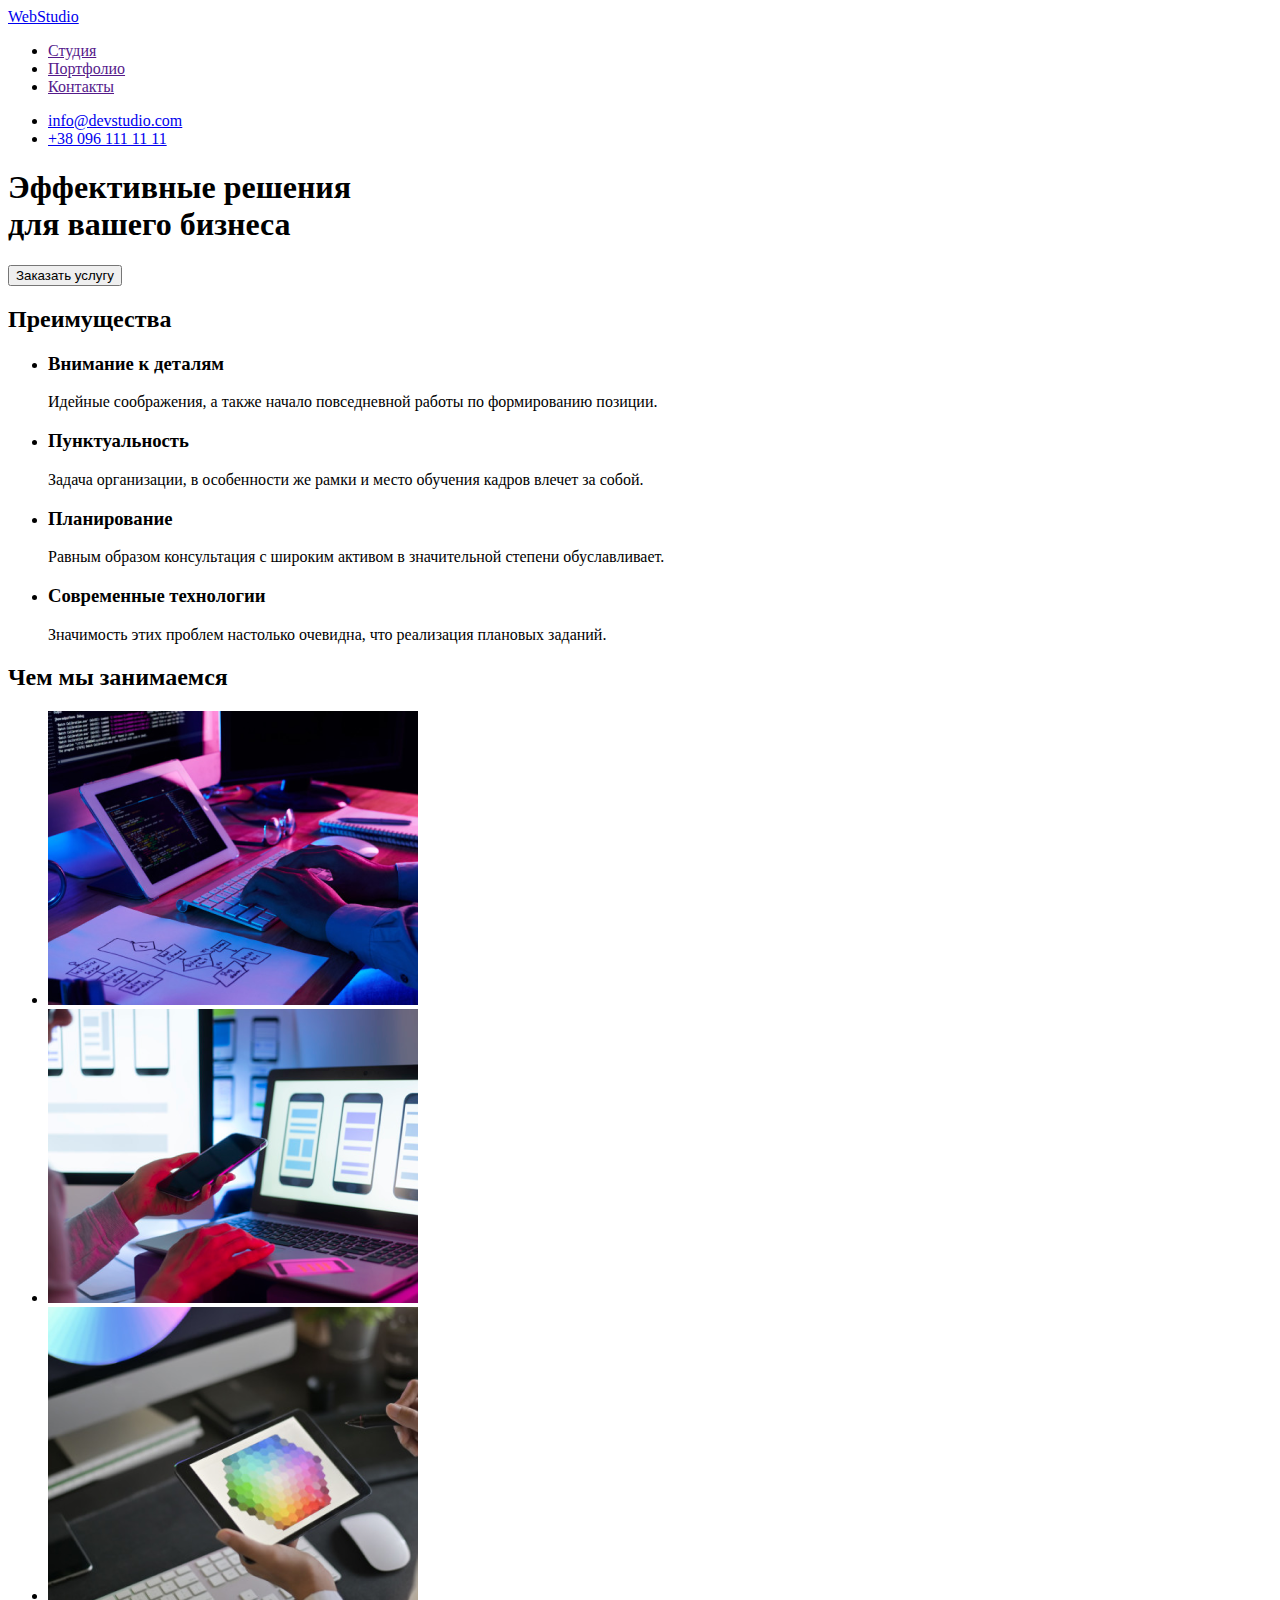
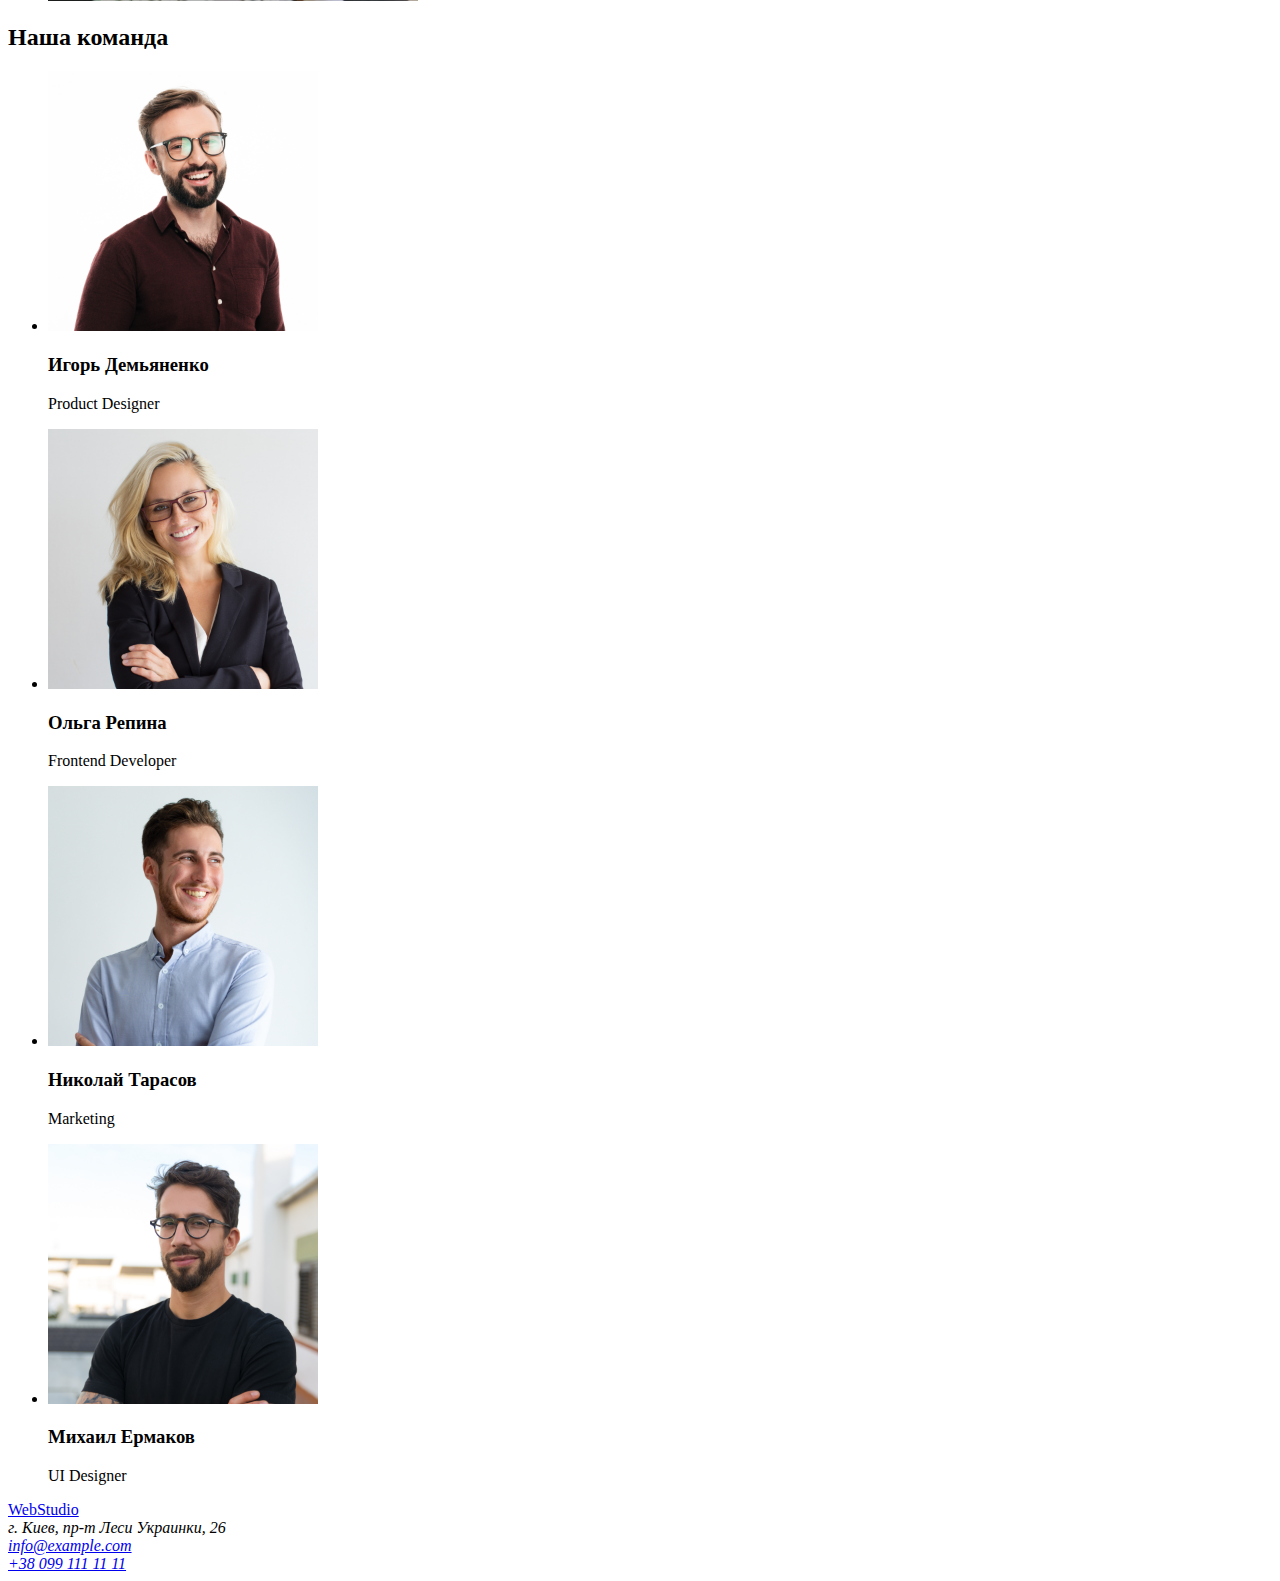
==== studio.html @ 3bf9bb47 "Изменение назавания файла" ====
<!DOCTYPE html>
<html lang="ru">
  <head>
    <meta charset="UTF-8" />
    <meta name="viewport" content="width=device-width, initial-scale=1.0" />
    <title>Студия</title>
  </head>
  <body class="page">
    <!--Шапка сайта-->
    <header>
      <nav>
        <a href="./index.html">WebStudio</a>
        <ul>
          <li><a href="">Студия</a></li>
          <li><a href="">Портфолио</a></li>
          <li><a href="">Контакты</a></li>
        </ul>
      </nav>
      <ul>
        <li><a href="mailto:info@devstudio.com">info@devstudio.com</a></li>
        <li><a href="tel:+380961111111">+38 096 111 11 11</a></li>
      </ul>
    </header>
    <!--Герой-->
    <section>
      <h1>
        Эффективные решения <br />
        для вашего бизнеса
      </h1>
      <button type="button">Заказать услугу</button>
    </section>
    <!--Преимущества-->
    <section>
      <h2>Преимущества</h2>
      <ul>
        <li>
          <h3>Внимание к деталям</h3>
          <p>
            Идейные соображения, а также начало повседневной работы по
            формированию позиции.
          </p>
        </li>
        <li>
          <h3>Пунктуальность</h3>
          <p>
            Задача организации, в особенности же рамки и место обучения кадров
            влечет за собой.
          </p>
        </li>
        <li>
          <h3>Планирование</h3>
          <p>
            Равным образом консультация с широким активом в значительной степени
            обуславливает.
          </p>
        </li>
        <li>
          <h3>Современные технологии</h3>
          <p>
            Значимость этих проблем настолько очевидна, что реализация плановых
            заданий.
          </p>
        </li>
      </ul>
    </section>
    <!--Чем мы занимаемся-->
    <section>
      <h2>Чем мы занимаемся</h2>
      <ul>
        <li>
          <img
            src="images/box.png"
            width="370"
            height="294"
            alt="Руки набирают код програмирования на клавиатуре"
          />
        </li>
        <li>
          <img
            src="images/boxa.png"
            width="370"
            height="294"
            alt="Девушка держит телефон"
          />
        </li>
        <li>
          <img
            src="images/boxb.png"
            width="370"
            height="294"
            alt="Работа с картинкой на планшете"
          />
        </li>
      </ul>
    </section>
    <!--Наша команда-->
    <section>
      <h2>Наша команда</h2>
      <ul>
        <li>
          <img
            src="images/imgd.png"
            width="270"
            height="260"
            alt="Селфи мудчины в красной рубашке"
          />
          <h3>Игорь Демьяненко</h3>
          <p>Product Designer</p>
        </li>
        <li>
          <img
            src="images/imga.png"
            width="270"
            height="260"
            alt="Селфи девушки блондинки в очках"
          />
          <h3>Ольга Репина</h3>
          <p>Frontend Developer</p>
        </li>
        <li>
          <img
            src="images/imgb.png"
            width="270"
            height="260"
            alt="Селфи мужчины в белой рубашке"
          />
          <h3>Николай Тарасов</h3>
          <p>Marketing</p>
        </li>
        <li>
          <img
            src="images/imgc.png"
            width="270"
            height="260"
            alt="Селфи мужчины в очках и черной футболке"
          />
          <h3>Михаил Ермаков</h3>
          <p>UI Designer</p>
        </li>
      </ul>
    </section>
    <!--Подвал сайта-->
    <footer>
      <a href="./index.html">WebStudio</a>
      <!--Контактные данные-->
      <address>г. Киев, пр-т Леси Украинки, 26</address>
      <address><a href="mailto:info@example.com">info@example.com</a></address>
      <address><a href="tel:+380991111111">+38 099 111 11 11</a></address>
    </footer>
  </body>
</html>
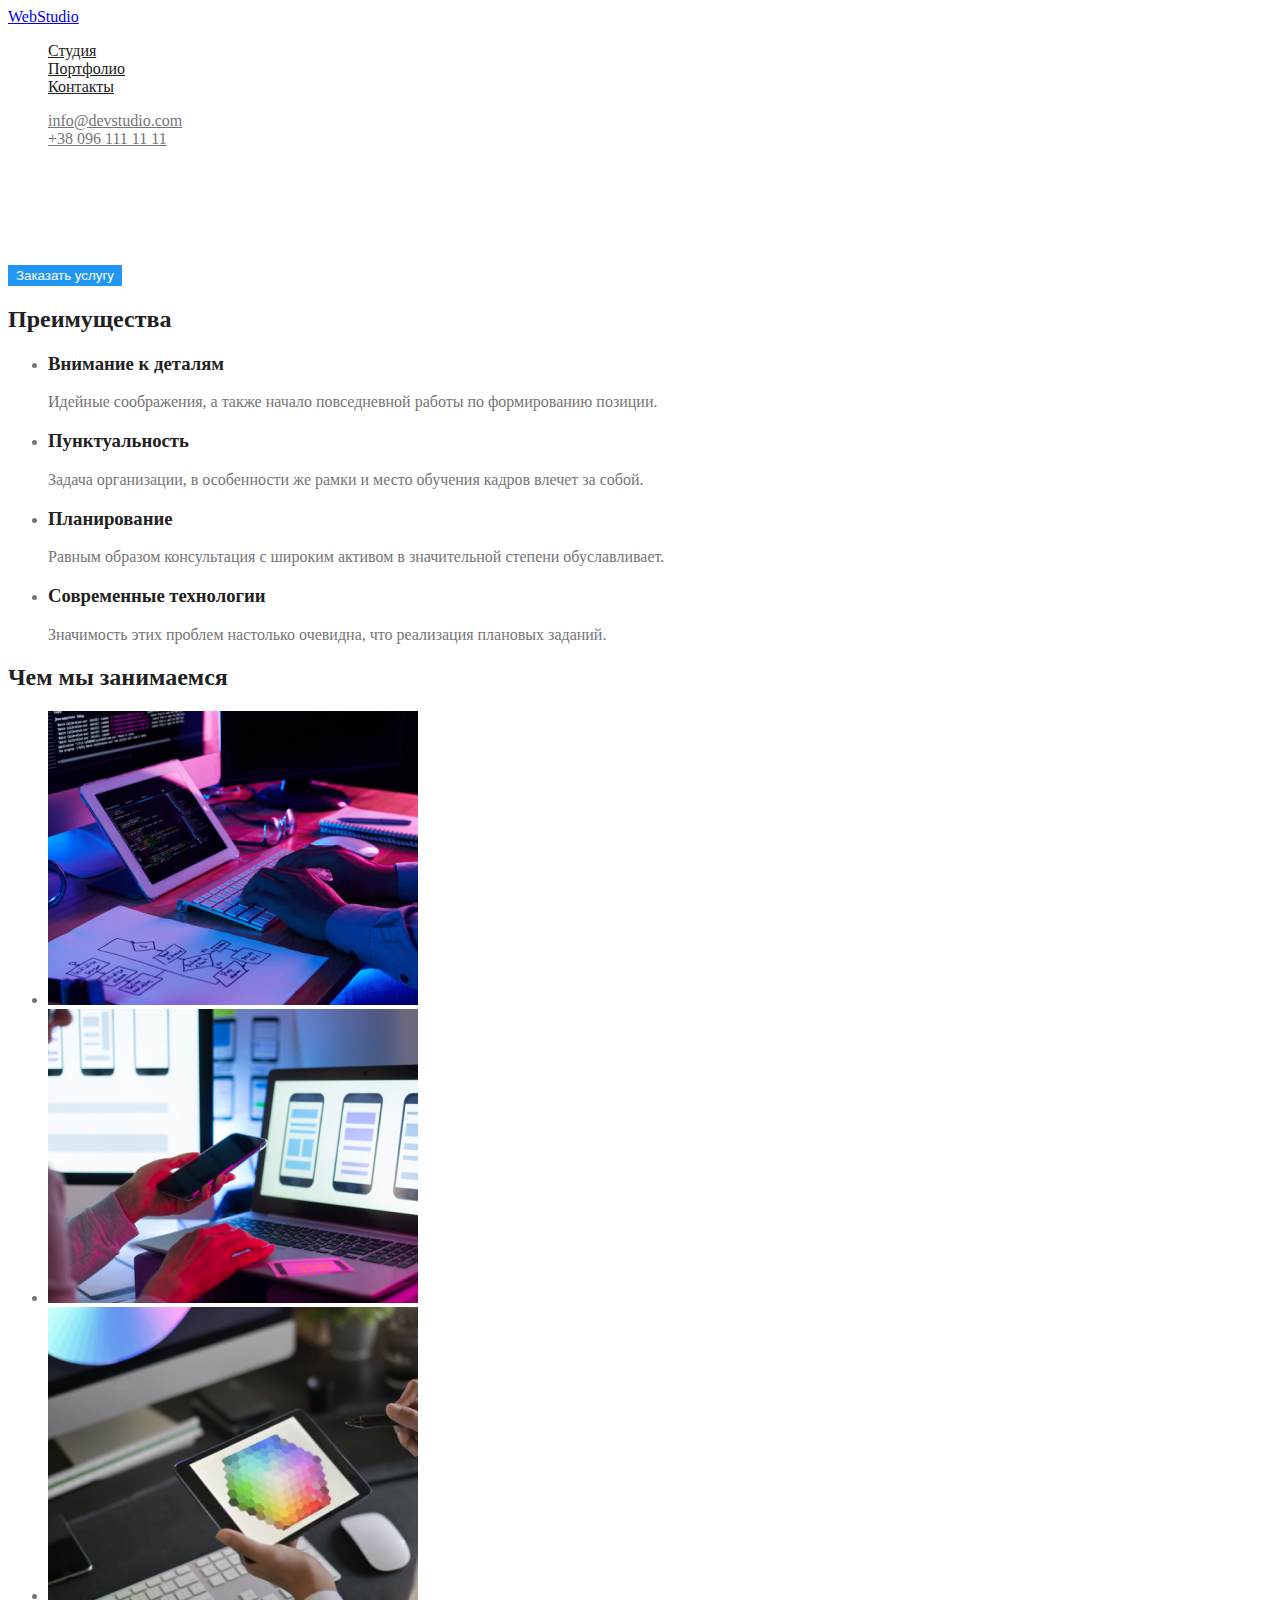
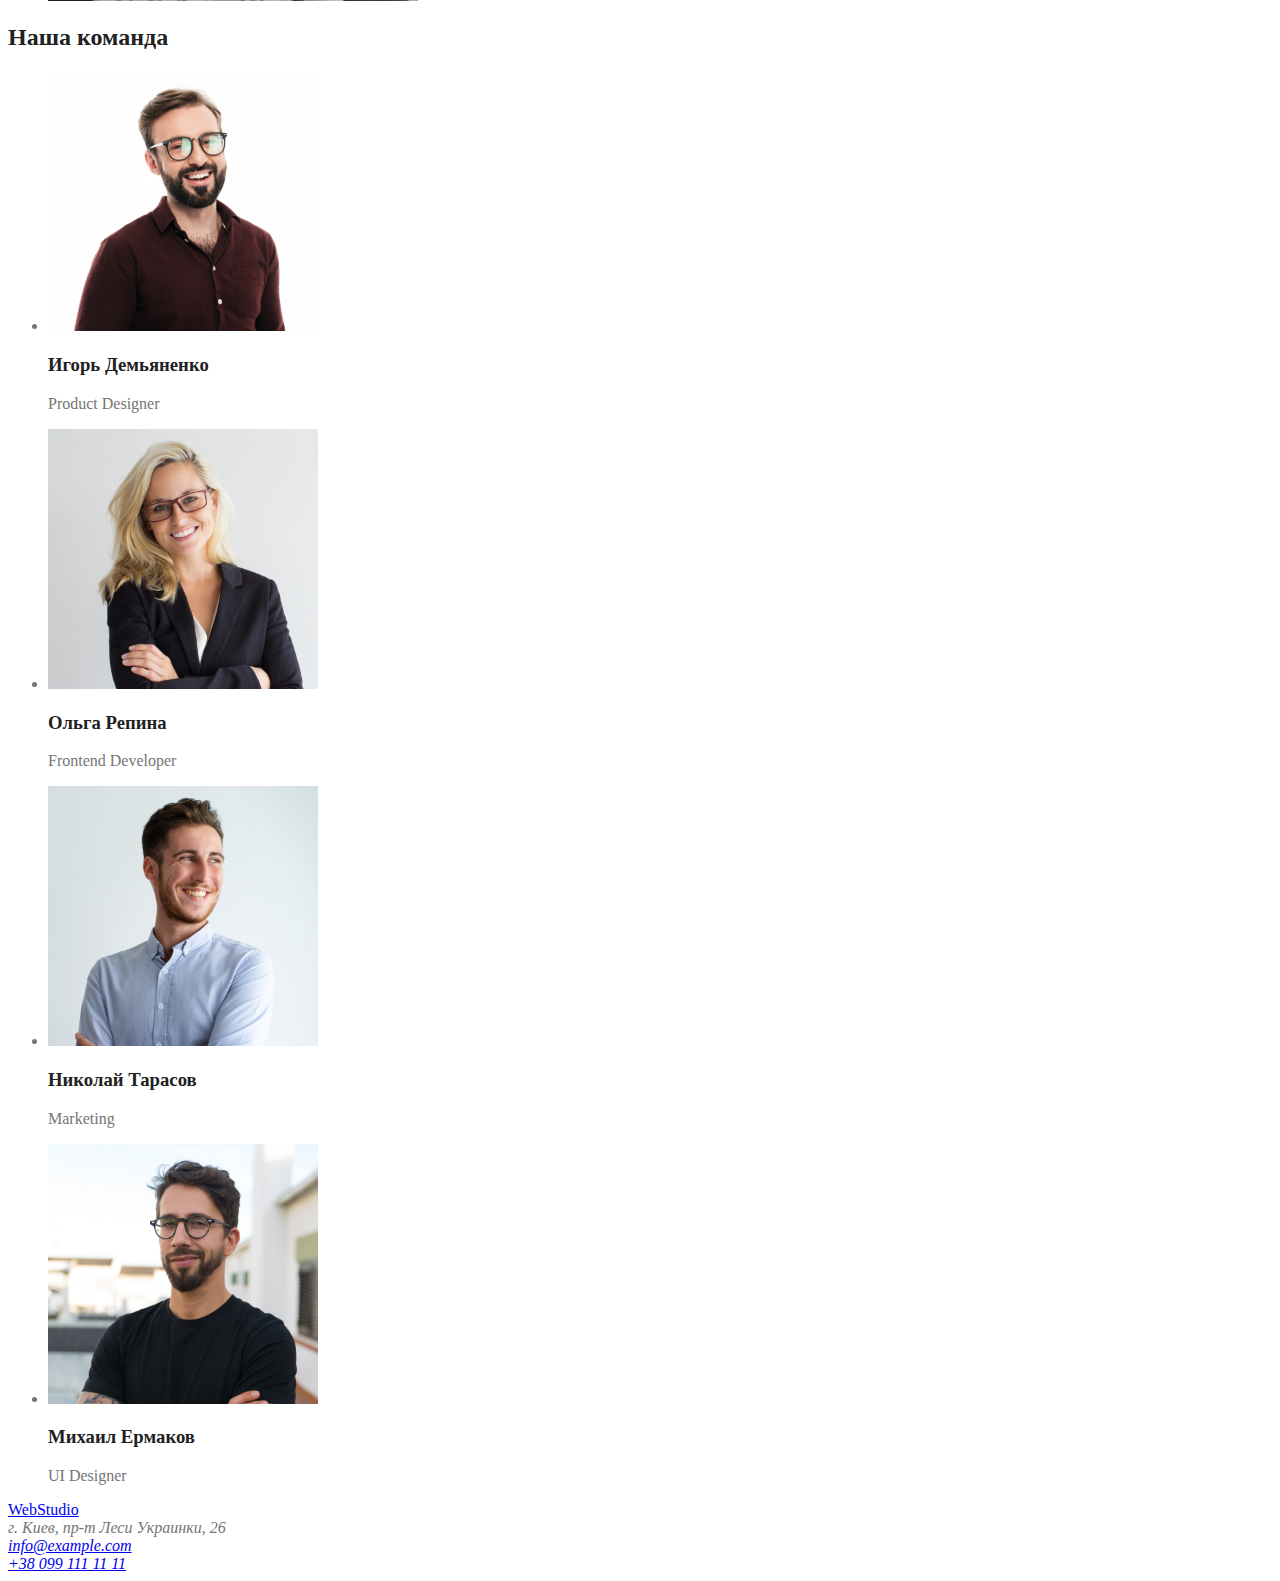
==== commit 83a798b5: "изменения стилей" ====
--- a/studio.html
+++ b/studio.html
@@ -4,58 +4,64 @@
     <meta charset="UTF-8" />
     <meta name="viewport" content="width=device-width, initial-scale=1.0" />
     <title>Студия</title>
+    <link rel="stylesheet" href="./css/styles.css" />
   </head>
+
   <body class="page">
     <!--Шапка сайта-->
     <header>
       <nav>
-        <a href="./index.html">WebStudio</a>
-        <ul>
-          <li><a href="">Студия</a></li>
-          <li><a href="">Портфолио</a></li>
-          <li><a href="">Контакты</a></li>
+        <a href="./studio.html">WebStudio</a>
+        <ul class="site-nav list">
+          <li><a href="./studio.html" class="link">Студия</a></li>
+          <li><a href="./portfolio.html" class="link">Портфолио</a></li>
+          <li><a href="#contacts" class="link">Контакты</a></li>
         </ul>
       </nav>
-      <ul>
-        <li><a href="mailto:info@devstudio.com">info@devstudio.com</a></li>
-        <li><a href="tel:+380961111111">+38 096 111 11 11</a></li>
+      <ul class="site-contacts list">
+        <li>
+          <a href="mailto:info@devstudio.com" class="link"
+            >info@devstudio.com</a
+          >
+        </li>
+        <li><a href="tel:+380961111111" class="link">+38 096 111 11 11</a></li>
       </ul>
     </header>
     <!--Герой-->
-    <section>
-      <h1>
+    <section class="hero">
+      <h1 class="hero-title">
         Эффективные решения <br />
         для вашего бизнеса
       </h1>
-      <button type="button">Заказать услугу</button>
+      <button type="button" class="button">Заказать услугу</button>
     </section>
     <!--Преимущества-->
-    <section>
-      <h2>Преимущества</h2>
-      <ul>
+    <section class="section">
+      <h2 class="section-title">Преимущества</h2>
+      <ul class="features">
         <li>
-          <h3>Внимание к деталям</h3>
+          <h3 class="title">Внимание к деталям</h3>
           <p>
             Идейные соображения, а также начало повседневной работы по
             формированию позиции.
           </p>
         </li>
         <li>
-          <h3>Пунктуальность</h3>
+          <h3 class="title">Пунктуальность</h3>
           <p>
             Задача организации, в особенности же рамки и место обучения кадров
             влечет за собой.
           </p>
         </li>
         <li>
-          <h3>Планирование</h3>
+          <h3 class="title">Планирование</h3>
           <p>
             Равным образом консультация с широким активом в значительной степени
             обуславливает.
           </p>
         </li>
         <li>
-          <h3>Современные технологии</h3>
+          <h3 class="title">Современные технологии</h3>
           <p>
             Значимость этих проблем настолько очевидна, что реализация плановых
             заданий.
@@ -64,8 +70,8 @@
       </ul>
     </section>
     <!--Чем мы занимаемся-->
-    <section>
-      <h2>Чем мы занимаемся</h2>
+    <section class="section">
+      <h2 class="section-title">Чем мы занимаемся</h2>
       <ul>
         <li>
           <img
@@ -94,9 +100,9 @@
       </ul>
     </section>
     <!--Наша команда-->
-    <section>
-      <h2>Наша команда</h2>
-      <ul>
+    <section class="section">
+      <h2 class="section-title">Наша команда</h2>
+      <ul class="personal-name">
         <li>
           <img
             src="images/imgd.png"
@@ -104,7 +110,7 @@
             height="260"
             alt="Селфи мудчины в красной рубашке"
           />
-          <h3>Игорь Демьяненко</h3>
+          <h3 class="title">Игорь Демьяненко</h3>
           <p>Product Designer</p>
         </li>
         <li>
@@ -114,7 +120,7 @@
             height="260"
             alt="Селфи девушки блондинки в очках"
           />
-          <h3>Ольга Репина</h3>
+          <h3 class="title">Ольга Репина</h3>
           <p>Frontend Developer</p>
         </li>
         <li>
@@ -124,7 +130,7 @@
             height="260"
             alt="Селфи мужчины в белой рубашке"
           />
-          <h3>Николай Тарасов</h3>
+          <h3 class="title">Николай Тарасов</h3>
           <p>Marketing</p>
         </li>
         <li>
@@ -134,7 +140,7 @@
             height="260"
             alt="Селфи мужчины в очках и черной футболке"
           />
-          <h3>Михаил Ермаков</h3>
+          <h3 class="title">Михаил Ермаков</h3>
           <p>UI Designer</p>
         </li>
       </ul>
@@ -143,7 +149,7 @@
     <footer>
       <a href="./index.html">WebStudio</a>
       <!--Контактные данные-->
-      <address>г. Киев, пр-т Леси Украинки, 26</address>
+      <address id="contacts" #contacts>г. Киев, пр-т Леси Украинки, 26</address>
       <address><a href="mailto:info@example.com">info@example.com</a></address>
       <address><a href="tel:+380991111111">+38 099 111 11 11</a></address>
     </footer>
--- a/css/styles.css
+++ b/css/styles.css
@@ -0,0 +1,56 @@
+:root {
+  --primary-text-color: #757575;
+  --title-text-color: #212121;
+  --accent-text-color: #2196f3;
+  --primary-white-color: #ffffff;
+}
+
+.page {
+  background-color: #ffffff;
+  color: var(--primary-text-color);
+}
+
+.list {
+  list-style: none;
+}
+
+/* site nav */
+.site-nav .link {
+  color: var(--title-text-color);
+}
+.site-nav .link:hover,
+.site-nav .link:focus {
+  color: var(--accent-text-color);
+}
+
+/* site contacts */
+.site-contacts .link {
+  color: var(--primary-text-color);
+}
+.site-contacts .link:hover,
+.site-contacts .link:focus {
+  color: var(--accent-text-color);
+}
+/* main */
+.hero-title {
+  color: var(--primary-white-color);
+}
+.section-title {
+  color: var(--title-text-color);
+}
+
+/* features */
+.features .title {
+  color: var(--title-text-color);
+}
+
+/* Our team */
+.personal-name .title {
+  color: var(--title-text-color);
+}
+
+.button {
+  color: var(--primary-white-color);
+  background-color: var(--accent-text-color);
+  border-color: transparent;
+}
